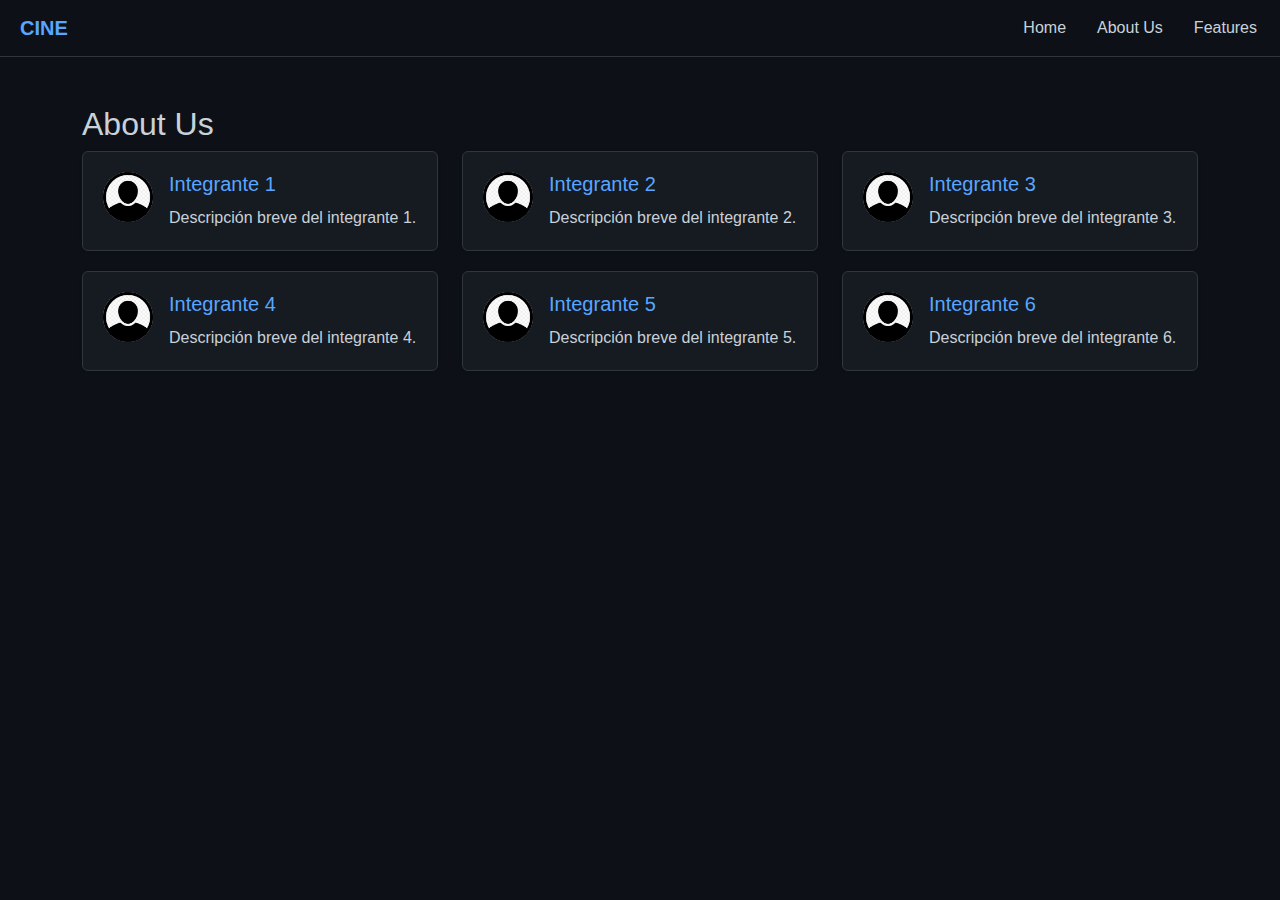
==== html/aboutus.html @ c02c1301 "Ultimo Commit" ====
<!DOCTYPE html>
<html lang="es">

<head>
    <meta charset="UTF-8">
    <meta name="viewport" content="width=device-width, initial-scale=1.0">
    <title>About Us</title>
    <link href="https://cdn.jsdelivr.net/npm/bootstrap@5.3.3/dist/css/bootstrap.min.css" rel="stylesheet"
        integrity="sha384-QWTKZyjpPEjISv5WaRU9OFeRpok6YctnYmDr5pNlyT2bRjXh0JMhjY6hW+ALEwIH" crossorigin="anonymous">
    <link rel="stylesheet" href="../css/styles_main.css">
</head>

<body>
    <nav class="navbar navbar-expand-lg">
        <a class="navbar-brand" href="index.html">CINE</a>
        <button class="navbar-toggler" type="button" data-bs-toggle="collapse" data-bs-target="#navbarNavDropdown"
            aria-controls="navbarNavDropdown" aria-expanded="false" aria-label="Toggle navigation">
            <span class="navbar-toggler-icon"></span>
        </button>
        <div class="collapse navbar-collapse" id="navbarNavDropdown">
            <ul class="navbar-nav">
                <li class="nav-item">
                    <a class="nav-link" href="main.html">Home</a>
                </li>
                <li class="nav-item">
                    <a class="nav-link" href="aboutus.html">About Us</a>
                </li>
                <li class="nav-item">
                    <a class="nav-link" href="features.html">Features</a>
                </li>
            </ul>
        </div>
    </nav>
    <div class="container mt-5">
        <h2>About Us</h2>
        <div class="row">
            <div class="col-md-4">
                <div class="card">
                    <div class="card-body d-flex">
                        <img src="../img/user.png" class="img-fluid rounded-circle me-3" alt="Integrante 1"
                            style="width: 50px; height: 50px;">
                        <div>
                            <h5 class="card-title">Integrante 1</h5>
                            <p class="card-text">Descripción breve del integrante 1.</p>
                        </div>
                    </div>
                </div>
            </div>
            <div class="col-md-4">
                <div class="card">
                    <div class="card-body d-flex">
                        <img src="../img/user.png" class="img-fluid rounded-circle me-3" alt="Integrante 2"
                            style="width: 50px; height: 50px;">
                        <div>
                            <h5 class="card-title">Integrante 2</h5>
                            <p class="card-text">Descripción breve del integrante 2.</p>
                        </div>
                    </div>
                </div>
            </div>
            <div class="col-md-4">
                <div class="card">
                    <div class="card-body d-flex">
                        <img src="../img/user.png" class="img-fluid rounded-circle me-3" alt="Integrante 3"
                            style="width: 50px; height: 50px;">
                        <div>
                            <h5 class="card-title">Integrante 3</h5>
                            <p class="card-text">Descripción breve del integrante 3.</p>
                        </div>
                    </div>
                </div>
            </div>
            <div class="col-md-4">
                <div class="card">
                    <div class="card-body d-flex">
                        <img src="../img/user.png" class="img-fluid rounded-circle me-3" alt="Integrante 4"
                            style="width: 50px; height: 50px;">
                        <div>
                            <h5 class="card-title">Integrante 4</h5>
                            <p class="card-text">Descripción breve del integrante 4.</p>
                        </div>
                    </div>
                </div>
            </div>
            <div class="col-md-4">
                <div class="card">
                    <div class="card-body d-flex">
                        <img src="../img/user.png" class="img-fluid rounded-circle me-3" alt="Integrante 5"
                            style="width: 50px; height: 50px;">
                        <div>
                            <h5 class="card-title">Integrante 5</h5>
                            <p class="card-text">Descripción breve del integrante 5.</p>
                        </div>
                    </div>
                </div>
            </div>
            <div class="col-md-4">
                <div class="card">
                    <div class="card-body d-flex">
                        <img src="../img/user.png" class="img-fluid rounded-circle me-3" alt="Integrante 6"
                            style="width: 50px; height: 50px;">
                        <div>
                            <h5 class="card-title">Integrante 6</h5>
                            <p class="card-text">Descripción breve del integrante 6.</p>
                        </div>
                    </div>
                </div>
            </div>
        </div>
    </div>
    <script src="https://cdn.jsdelivr.net/npm/bootstrap@5.3.3/dist/js/bootstrap.bundle.min.js"
        integrity="sha384-YvpcrYf0tY3lHB60NNkmXc5s9fDVZLESaAA55NDzOxhy9GkcIdslK1eN7N6jIeHz"
        crossorigin="anonymous"></script>
</body>

</html>
---- css/styles_main.css ----
/* styles_main.css */

/* General styles */
body {
    font-family: Arial, sans-serif;
    background-color: #0d1117;
    color: #c9d1d9;
    margin: 0;
    padding: 0;
}

.container {
    width: 90%;
    margin: 0 auto;

}

.row {
    justify-content: center;
}

.card {
    border: 1px solid #30363d;
    border-radius: 6px;
    box-shadow: 0 1px 3px rgba(0, 0, 0, 0.12);
    margin-bottom: 20px;
    background-color: #161b22;

}

.card-body {
    padding: 20px;
}

.card-title {
    font-size: 1.25rem;
    margin-bottom: 10px;
    color: #58a6ff;
}

.card-text {
    font-size: 1rem;
    margin-bottom: 20px;
}


/* estilos para los botones */
.btn {
    display: inline-block;
    font-weight: 600;
    color: #fff;
    text-align: center;
    vertical-align: middle;
    user-select: none;
    background-color: #238636;
    border: 1px solid transparent;
    padding: 0.5rem 1rem;
    font-size: 1rem;
    line-height: 1.5;
    border-radius: 6px;
    text-decoration: none;
}

.btn-primary {
    background-color: #238636;
    border-color: #238636;
}

.btn-danger {
    background-color: #da3633;
    border-color: #da3633;
}

.btn-warning {
    background-color: #d29922;
    border-color: #d29922;
    color: #0d1117;
}

.btn:hover {
    background-color: #2ea043;
    border-color: #2c974b;
}

.btn-primary:hover {
    background-color: #2ea043;
    border-color: #2c974b;
}

.btn-danger:hover {
    background-color: #b62324;
    border-color: #a21e1e;
}

.btn-warning:hover {
    background-color: #bb8009;
    border-color: #9e6a03;
}

.card-text {
    font-size: 1rem;
    margin-bottom: 20px;
    color: #c9d1d9;
}

/* Estilos para los formularios */
form {
    background-color: #161b22;
    /* Color de fondo del formulario */
    padding: 20px;
    border-radius: 6px;
}

form .form-label {
    color: #58a6ff;
    /* Color del texto de las etiquetas */
}

form .form-control {
    background-color: #0d1117;
    /* Color de fondo de los campos de entrada */
    color: #c9d1d9;
    /* Color del texto de los campos de entrada */
    border: 1px solid #30363d;
    /* Color del borde de los campos de entrada */
}

form .form-control:focus {
    background-color: #0d1117;
    /* Color de fondo de los campos de entrada al enfocarse */
    color: #c9d1d9;
    /* Color del texto de los campos de entrada al enfocarse */
    border-color: #58a6ff;
    /* Color del borde de los campos de entrada al enfocarse */
    box-shadow: 0 0 0 0.2rem rgba(88, 166, 255, 0.25);
    /* Sombra al enfocarse */
}


/* Estilos para el menú */
.navbar {
    background-color: #0d1117;
    /* Fondo del mismo color que el resto del archivo */
    border-bottom: 1px solid #30363d;
}

.navbar-brand {
    color: #58a6ff;
    font-weight: bold;
    margin-left: 20px;
}

.navbar-nav .nav-link {
    color: #c9d1d9;
    margin-right: 15px;
}

.navbar-nav .nav-link:hover {
    color: #58a6ff;
}

.navbar-toggler {
    border-color: #30363d;
}

.navbar-toggler-icon {
    background-image: url("data:image/svg+xml;charset=utf8,%3Csvg viewBox='0 0 30 30' xmlns='http://www.w3.org/2000/svg'%3E%3Cpath stroke='rgba%2888, 166, 255, 0.5%29' stroke-width='2' stroke-linecap='round' stroke-miterlimit='10' d='M4 7h22M4 15h22M4 23h22'/%3E%3C/svg%3E");
}

.navbar-collapse {
    justify-content: flex-end;
}

.dropdown-menu {
    background-color: #0d1117;
    /* Fondo del mismo color que el resto del archivo */
    border: 1px solid #30363d;
}

.dropdown-item {
    color: #c9d1d9;
}

.dropdown-item:hover {
    background-color: #30363d;
    color: #58a6ff;
}


/* Estilos para la tabla */
.table {
    width: 100%;
    margin-bottom: 1rem;
    color: #c9d1d9;
    background-color: #161b22;
    border-collapse: collapse;
}

.table th,
.table td {
    padding: 0.75rem;
    vertical-align: top;
    border-top: 1px solid #30363d;
}

.table thead th {
    vertical-align: bottom;
    border-bottom: 2px solid #30363d;
}

.table tbody+tbody {
    border-top: 2px solid #30363d;
}

.table-dark {
    color: #c9d1d9;
    background-color: #161b22;
}

.table-dark th,
.table-dark td,
.table-dark thead th {
    border-color: #30363d;
}

.table-dark.table-striped tbody tr:nth-of-type(odd) {
    background-color: rgba(255, 255, 255, 0.05);
}

.table-dark.table-hover tbody tr:hover {
    color: #c9d1d9;
    background-color: rgba(255, 255, 255, 0.075);
}
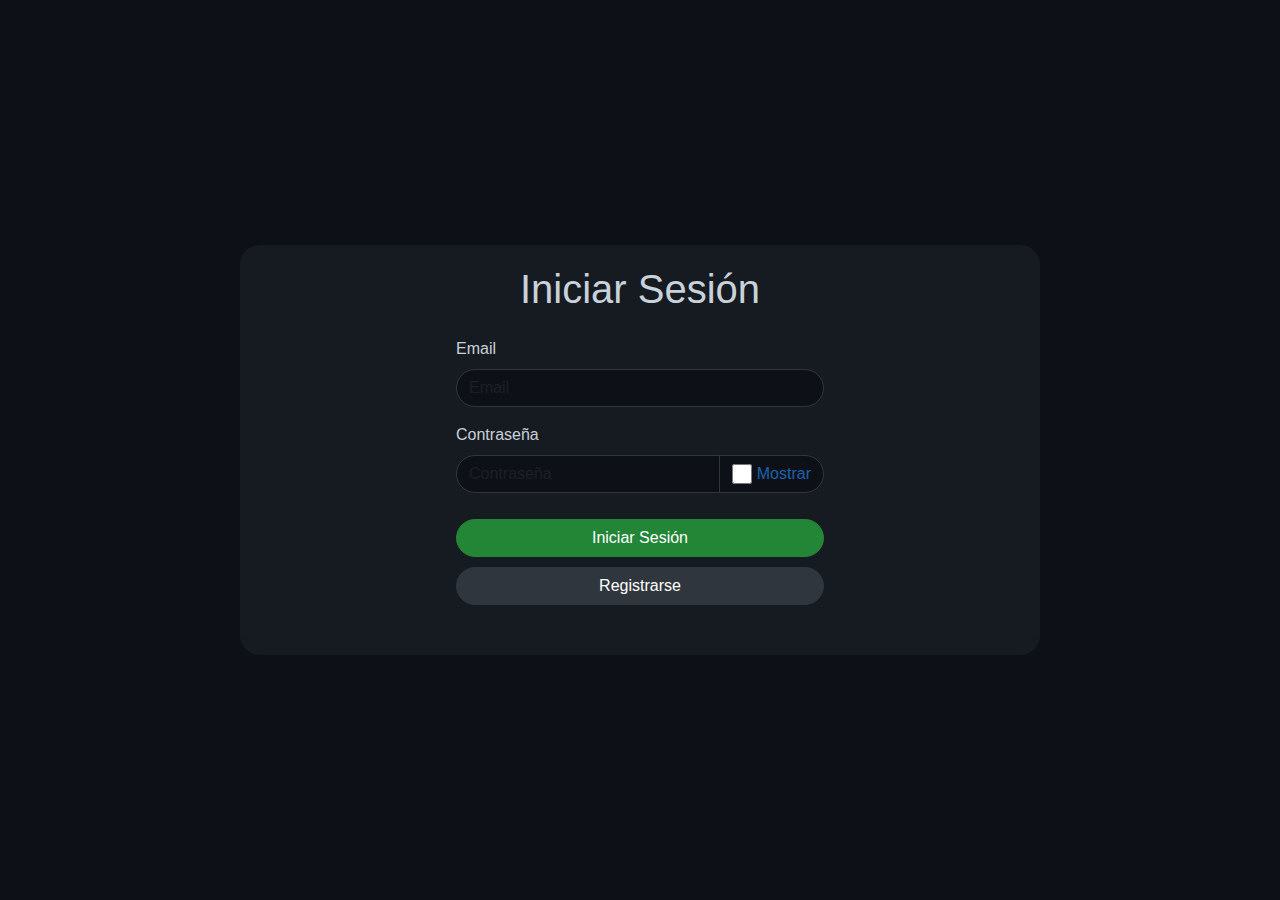
==== commit a8e362c7: "ultimo commit" ====
--- a/html/aboutus.html
+++ b/html/aboutus.html
@@ -19,14 +19,14 @@
         </button>
         <div class="collapse navbar-collapse" id="navbarNavDropdown">
             <ul class="navbar-nav">
-                <li class="nav-item">
+                <li class="nav-item active">
                     <a class="nav-link" href="main.html">Home</a>
                 </li>
                 <li class="nav-item">
                     <a class="nav-link" href="aboutus.html">About Us</a>
                 </li>
                 <li class="nav-item">
-                    <a class="nav-link" href="features.html">Features</a>
+                    <a class="nav-link" href="#" id="logoutButton">Cerrar Sesion</a>
                 </li>
             </ul>
         </div>
@@ -108,9 +108,20 @@
             </div>
         </div>
     </div>
-    <script src="https://cdn.jsdelivr.net/npm/bootstrap@5.3.3/dist/js/bootstrap.bundle.min.js"
-        integrity="sha384-YvpcrYf0tY3lHB60NNkmXc5s9fDVZLESaAA55NDzOxhy9GkcIdslK1eN7N6jIeHz"
-        crossorigin="anonymous"></script>
+    <!-- javacrip para verificar si el usuario esta autenticado y cerrar sesion -->
+    <script>
+        document.addEventListener('DOMContentLoaded', function () {
+            const isAuthenticated = localStorage.getItem('isAuthenticated');
+            if (isAuthenticated !== 'true') {
+                // Redirigir a la página de inicio de sesión si no está autenticado
+                window.location.href = 'login.html';
+            }
+        });
+        document.getElementById('logoutButton').addEventListener('click', function () {
+            localStorage.removeItem('isAuthenticated');
+            window.location.href = 'index.html';
+        });
+    </script>
 </body>
 
 </html>--- a/css/styles_main.css
+++ b/css/styles_main.css
@@ -25,7 +25,11 @@
     box-shadow: 0 1px 3px rgba(0, 0, 0, 0.12);
     margin-bottom: 20px;
     background-color: #161b22;
-
+    transition: transform 0.2s;
+}
+
+.card:hover {
+    transform: scale(1.05);
 }
 
 .card-body {
@@ -41,6 +45,12 @@
 .card-text {
     font-size: 1rem;
     margin-bottom: 20px;
+}
+
+.card-img-top {
+    width: 100%;
+    height: auto;
+    object-fit: cover;
 }
 
 
@@ -188,46 +198,33 @@
 
 
 /* Estilos para la tabla */
-.table {
+table.table-dark {
     width: 100%;
-    margin-bottom: 1rem;
-    color: #c9d1d9;
-    background-color: #161b22;
     border-collapse: collapse;
-}
-
-.table th,
-.table td {
-    padding: 0.75rem;
-    vertical-align: top;
-    border-top: 1px solid #30363d;
-}
-
-.table thead th {
-    vertical-align: bottom;
-    border-bottom: 2px solid #30363d;
-}
-
-.table tbody+tbody {
-    border-top: 2px solid #30363d;
-}
-
-.table-dark {
-    color: #c9d1d9;
-    background-color: #161b22;
-}
-
-.table-dark th,
-.table-dark td,
-.table-dark thead th {
-    border-color: #30363d;
-}
-
-.table-dark.table-striped tbody tr:nth-of-type(odd) {
-    background-color: rgba(255, 255, 255, 0.05);
-}
-
-.table-dark.table-hover tbody tr:hover {
-    color: #c9d1d9;
-    background-color: rgba(255, 255, 255, 0.075);
+    background-color: #2c2c2c;
+    color: #ffffff;
+}
+
+table.table-dark th,
+table.table-dark td {
+    padding: 12px 15px;
+    text-align: left;
+    border-bottom: 1px solid #444444;
+}
+
+table.table-dark th {
+    background-color: #3a3a3a;
+}
+
+table.table-dark tr:nth-child(even) {
+    background-color: #3a3a3a;
+}
+
+table.table-dark tr:hover {
+    background-color: #444444;
+}
+
+table.table-dark th,
+table.table-dark td {
+    border: none;
 }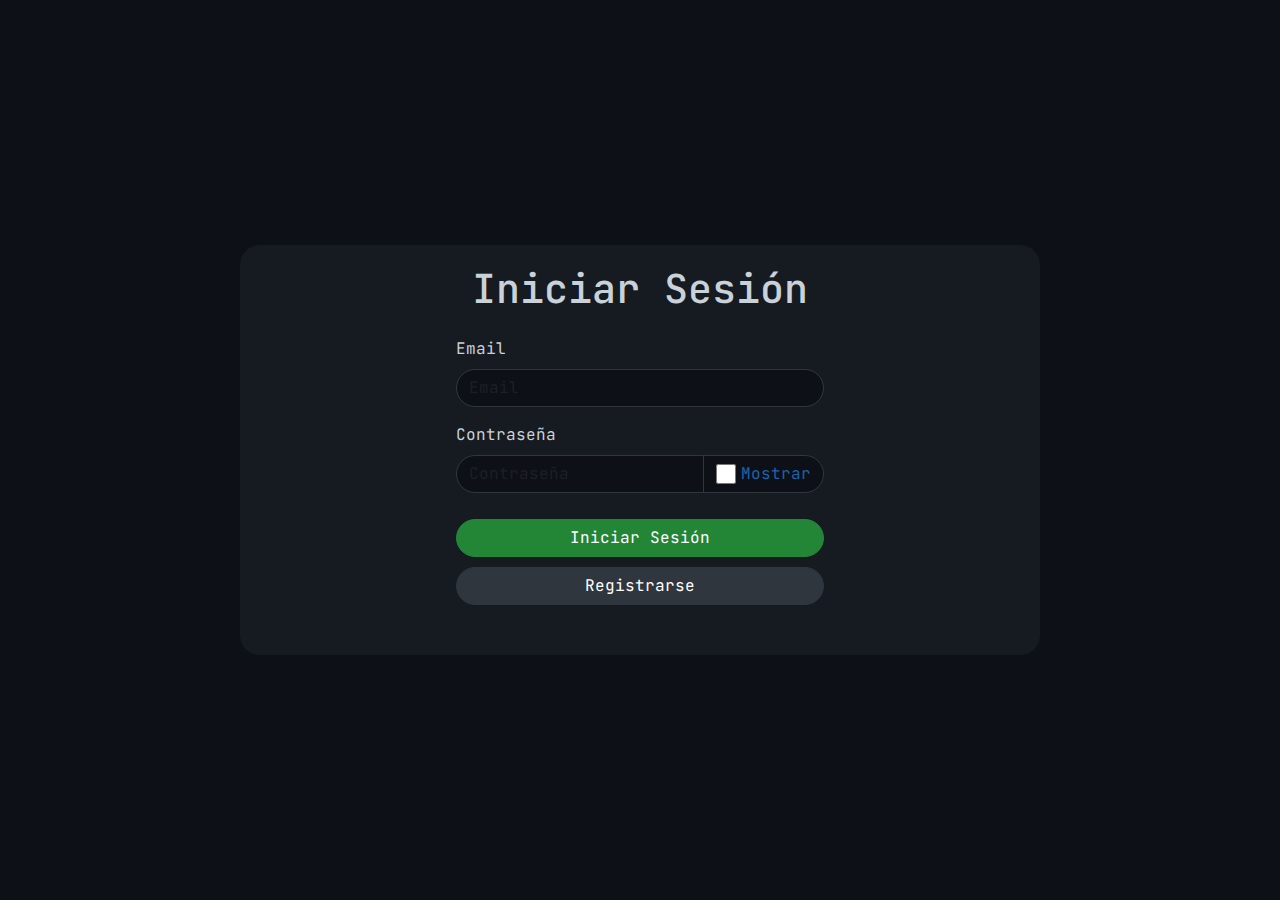
==== commit 06a99594: "ultimo commit" ====
--- a/html/aboutus.html
+++ b/html/aboutus.html
@@ -8,6 +8,10 @@
     <link href="https://cdn.jsdelivr.net/npm/bootstrap@5.3.3/dist/css/bootstrap.min.css" rel="stylesheet"
         integrity="sha384-QWTKZyjpPEjISv5WaRU9OFeRpok6YctnYmDr5pNlyT2bRjXh0JMhjY6hW+ALEwIH" crossorigin="anonymous">
     <link rel="stylesheet" href="../css/styles_main.css">
+    <link rel="preconnect" href="https://fonts.googleapis.com">
+    <link rel="preconnect" href="https://fonts.gstatic.com" crossorigin>
+    <link href="https://fonts.googleapis.com/css2?family=JetBrains+Mono:ital,wght@0,100..800;1,100..800&display=swap"
+        rel="stylesheet">
 </head>
 
 <body>
--- a/css/styles_main.css
+++ b/css/styles_main.css
@@ -2,7 +2,7 @@
 
 /* General styles */
 body {
-    font-family: Arial, sans-serif;
+    font-family: 'JetBrains Mono', Arial, sans-serif;
     background-color: #0d1117;
     color: #c9d1d9;
     margin: 0;
@@ -21,7 +21,7 @@
 
 .card {
     border: 1px solid #30363d;
-    border-radius: 6px;
+    border-radius: 10px;
     box-shadow: 0 1px 3px rgba(0, 0, 0, 0.12);
     margin-bottom: 20px;
     background-color: #161b22;
@@ -33,7 +33,14 @@
 }
 
 .card-body {
-    padding: 20px;
+    display: flex;
+    flex-direction: column;
+    justify-content: space-between;
+    height: 100%;
+}
+
+.card-body .btn {
+    margin-top: auto;
 }
 
 .card-title {
@@ -67,7 +74,7 @@
     padding: 0.5rem 1rem;
     font-size: 1rem;
     line-height: 1.5;
-    border-radius: 6px;
+    border-radius: 10px;
     text-decoration: none;
 }
 
@@ -119,6 +126,7 @@
     /* Color de fondo del formulario */
     padding: 20px;
     border-radius: 6px;
+    margin-bottom: 50px;
 }
 
 form .form-label {
@@ -160,6 +168,10 @@
     margin-left: 20px;
 }
 
+.navbar-brand:hover {
+    color: #c9d1d9;
+}
+
 .navbar-nav .nav-link {
     color: #c9d1d9;
     margin-right: 15px;
@@ -201,8 +213,6 @@
 table.table-dark {
     width: 100%;
     border-collapse: collapse;
-    background-color: #2c2c2c;
-    color: #ffffff;
 }
 
 table.table-dark th,
@@ -216,15 +226,119 @@
     background-color: #3a3a3a;
 }
 
-table.table-dark tr:nth-child(even) {
-    background-color: #3a3a3a;
-}
-
-table.table-dark tr:hover {
-    background-color: #444444;
-}
 
 table.table-dark th,
 table.table-dark td {
     border: none;
+}
+
+/* estilos de los botones de la tabla y que tengan el mismo tamaño */
+table.table-dark .btn {
+    width: 120px;
+    height: 40px;
+    display: inline-block;
+    text-align: center;
+    margin-bottom: 10px;
+    /* centrar el texto */
+    line-height: 0px;
+}
+
+
+/*  Estilos para las tarjetas de películas */
+.tarjeta-pelicula {
+    max-width: 300px;
+    margin: 12px;
+    display: flex;
+    flex-direction: column;
+    align-items: center;
+    border-radius: 20px;
+}
+
+.tarjeta-pelicula .card-img-container {
+    width: 100%;
+    display: flex;
+    justify-content: center;
+}
+
+.tarjeta-pelicula .card-img-top {
+    width: 100%;
+    height: 400px;
+    object-fit: cover;
+    display: block;
+    margin-top: 10px;
+    border-radius: 20px;
+}
+
+.tarjeta-pelicula .card-body {
+    display: flex;
+    flex-direction: column;
+    align-items: center;
+    text-align: center;
+}
+
+#contenedor-peliculas {
+    margin-bottom: 50px;
+}
+
+
+/* estilos transaccion */
+#movieTitle {
+    color: #58a6ff;
+}
+
+#movieDescription p {
+    font-size: 1.2rem;
+    color: #c9d1d9;
+}
+
+#movieImage img {
+    max-width: 100%;
+    height: auto;
+}
+
+.transaction-form-container {
+    background-color: #161b22;
+    padding: 20px;
+    border-radius: 8px;
+    box-shadow: 0 4px 8px rgba(0, 0, 0, 0.1);
+    margin-bottom: 50px;
+}
+
+.transaction-form-container .form-label {
+    color: #58a6ff;
+}
+
+.transaction-form-container .form-control,
+.transaction-form-container .form-select {
+    background-color: #0d1117;
+    color: #c9d1d9;
+    border: 1px solid #30363d;
+    border-radius: 4px;
+}
+
+.transaction-form-container .form-control:focus,
+.transaction-form-container .form-select:focus {
+    background-color: #0d1117;
+    color: #c9d1d9;
+    border-color: #58a6ff;
+    box-shadow: 0 0 0 0.2rem rgba(88, 166, 255, 0.25);
+}
+
+.transaction-form-container .btn-primary {
+    background-color: #238636;
+    border-color: #238636;
+}
+
+.transaction-form-container .btn-primary:hover {
+    background-color: #2ea043;
+    border-color: #2c974b;
+}
+
+#movieDescription {
+    /* centrar el contenido */
+    display: flex;
+    justify-content: center;
+    align-items: center;
+    flex-direction: column;
+    text-align: center;
 }